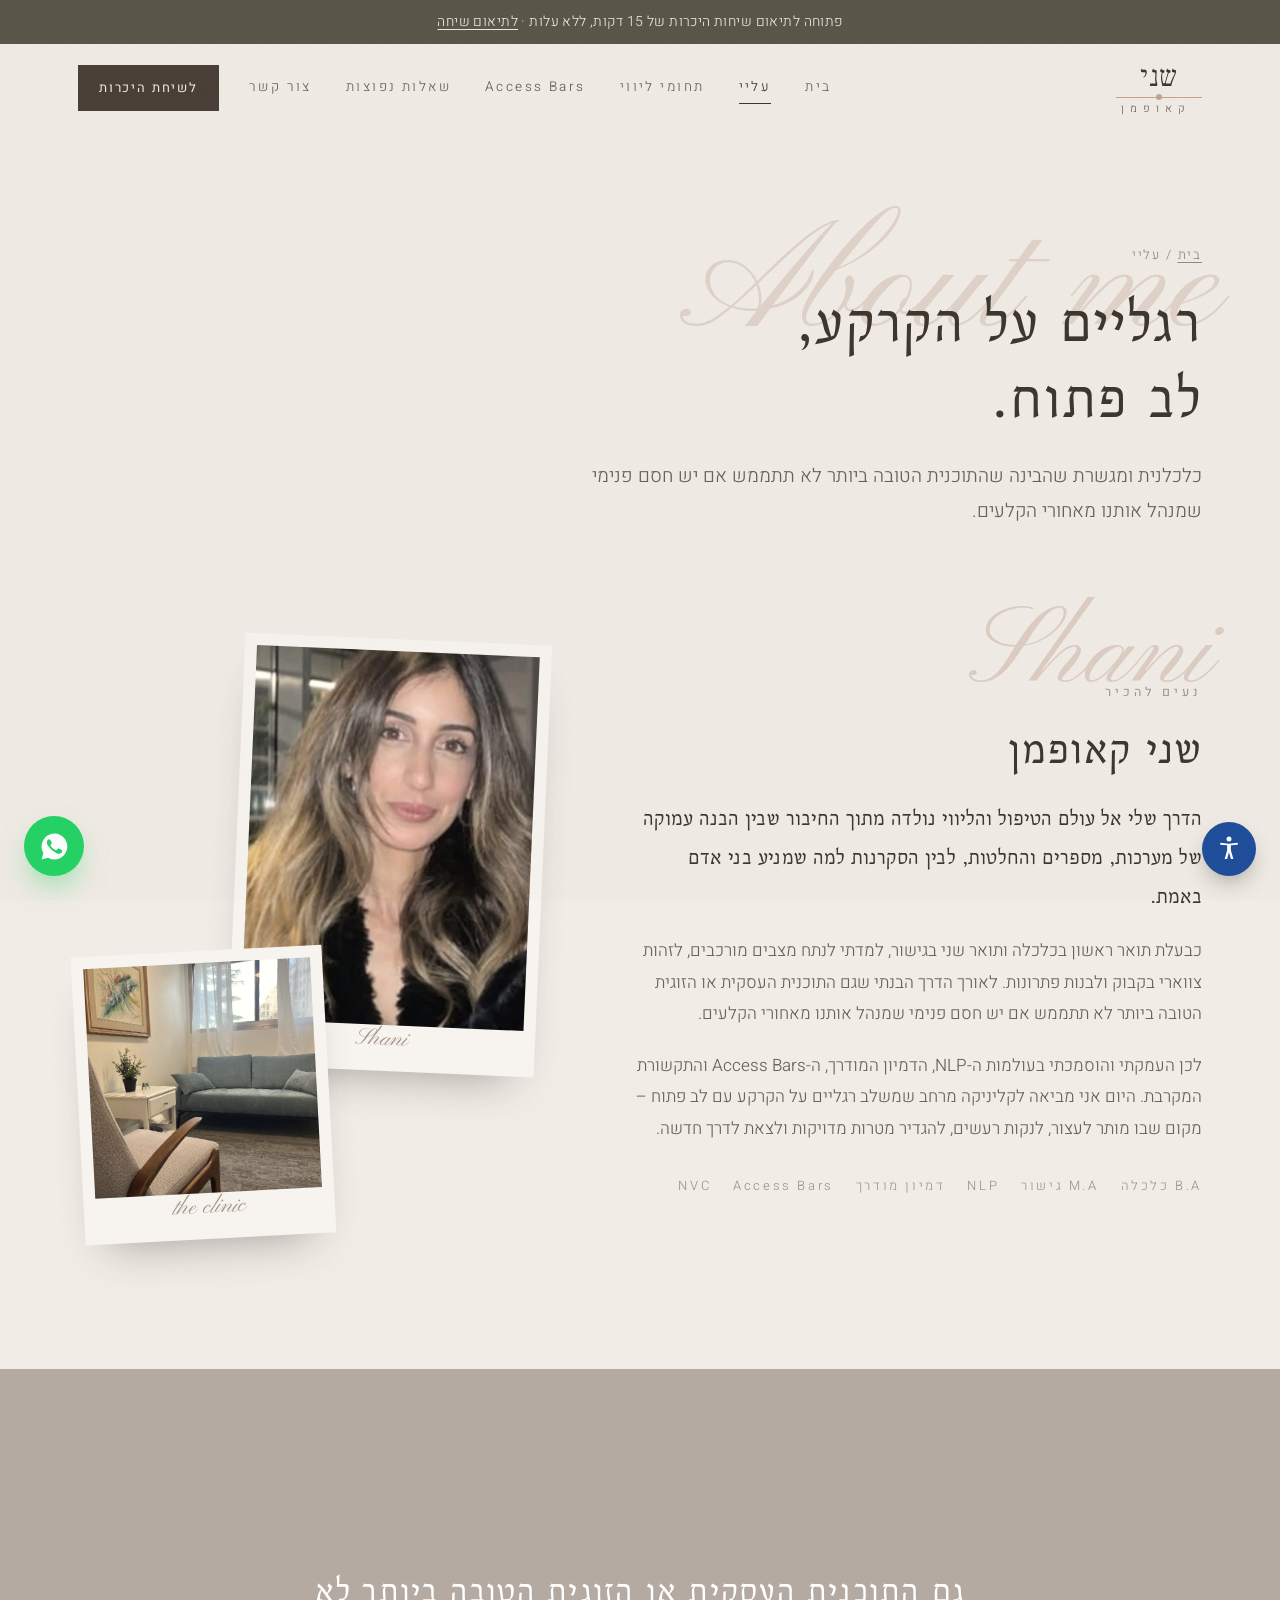
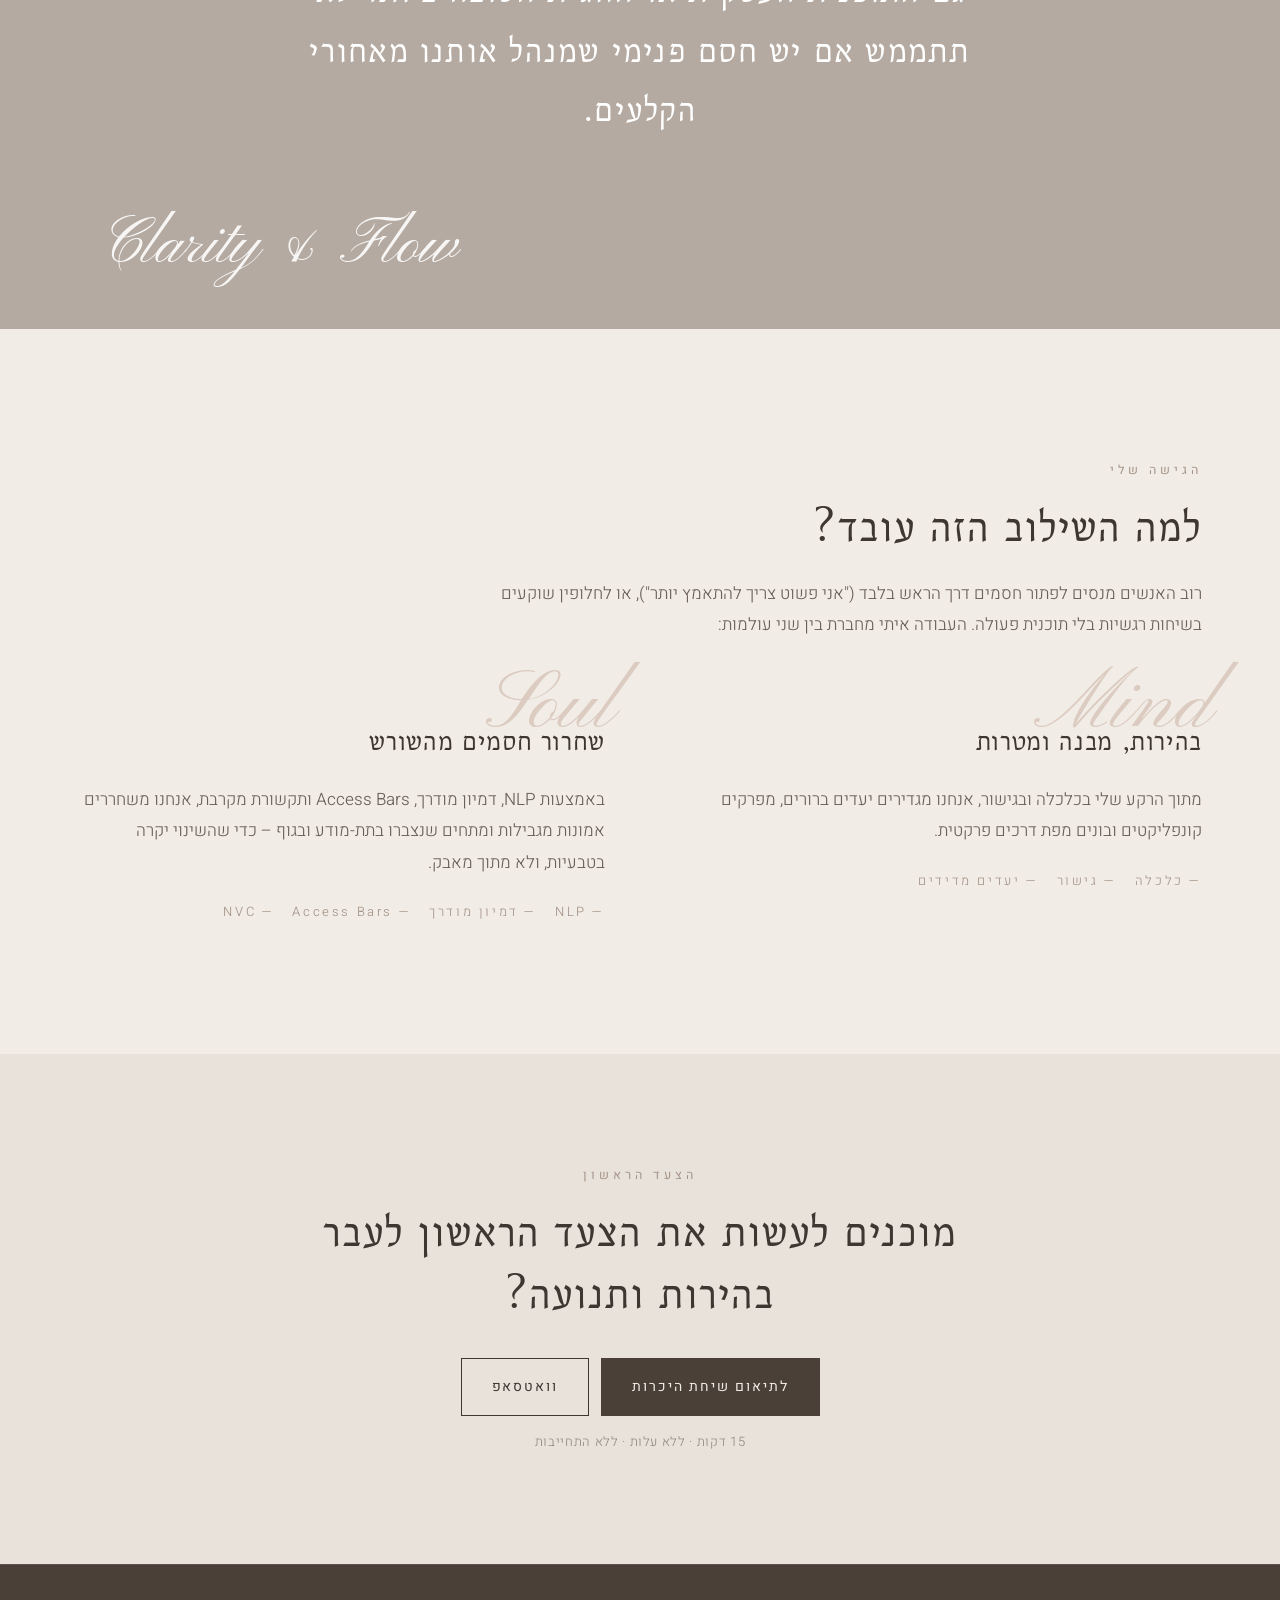
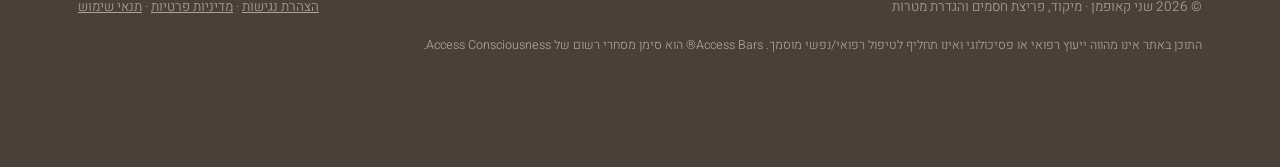
==== about.html @ eb892810 "Initial site for Shani Kaufman Co-Authored-By: Claude Opus 5.5 <noreply@anthropic.com>" ====
<!doctype html>
<html lang="he" dir="rtl">
<head>
<meta charset="utf-8">
<meta name="viewport" content="width=device-width, initial-scale=1">
<title>עליי | שני קאופמן</title>
<meta name="description" content="שני קאופמן – B.A בכלכלה, M.A בגישור, מוסמכת NLP, דמיון מודרך, Access Bars ותקשורת מקרבת.">
<meta property="og:title" content="עליי | שני קאופמן">
<meta property="og:description" content="שני קאופמן – B.A בכלכלה, M.A בגישור, מוסמכת NLP, דמיון מודרך, Access Bars ותקשורת מקרבת.">
<meta property="og:image" content="assets/shani.jpg">
<meta name="theme-color" content="#F1ECE6">
<link rel="icon" href="data:image/svg+xml,%3Csvg xmlns='http://www.w3.org/2000/svg' viewBox='0 0 64 64'%3E%3Crect width='64' height='64' rx='16' fill='%234A4038'/%3E%3Cpath d='M12 40c6 0 9-14 17-14s7 12 0 12-4-14 8-14h15' fill='none' stroke='%23F1ECE6' stroke-width='3.4' stroke-linecap='round'/%3E%3Ccircle cx='52' cy='24' r='3.2' fill='%23C4A68C'/%3E%3C/svg%3E">
<link rel="preconnect" href="https://fonts.googleapis.com">
<link rel="preconnect" href="https://fonts.gstatic.com" crossorigin>
<link href="https://fonts.googleapis.com/css2?family=Bellefair&family=Frank+Ruhl+Libre:wght@300;400&family=Heebo:wght@300;400;500&family=Pinyon+Script&display=swap" rel="stylesheet">
<link rel="stylesheet" href="assets/style.css">
</head>
<body>
<a class="skip" href="#main">דילוג לתוכן הראשי</a>
<div class="topbar">פתוחה לתיאום שיחות היכרות של 15 דקות, ללא עלות · <a href="contact.html">לתיאום שיחה</a></div>
<header class="nav" id="nav"><div class="nav-in">
<a href="index.html" class="brand" aria-label="שני קאופמן – דף הבית"><span class="wm"><span class="wm-1">שני</span><span class="wm-line" aria-hidden="true"><i></i></span><span class="wm-2">קאופמן</span></span></a>
<nav class="nav-links" aria-label="ניווט ראשי"><a href="index.html">בית</a><a href="about.html" aria-current="page">עליי</a><a href="services.html">תחומי ליווי</a><a href="access-bars.html">Access Bars</a><a href="faq.html">שאלות נפוצות</a><a href="contact.html">צור קשר</a></nav>
<details class="mobile-menu"><summary>תפריט ☰</summary><nav aria-label="ניווט נייד"><a href="index.html">בית</a><a href="about.html" aria-current="page">עליי</a><a href="services.html">תחומי ליווי</a><a href="access-bars.html">Access Bars</a><a href="faq.html">שאלות נפוצות</a><a href="contact.html">צור קשר</a></nav></details>
<a href="contact.html" class="btn btn-fill"><span>לשיחת היכרות</span></a>
</div></header>
<main id="main" tabindex="-1">
<section class="page-hero"><div class="wrap"><span class="script" aria-hidden="true">About me</span>
<div class="crumbs rv"><a href="index.html">בית</a> / עליי</div>
<h1 class="rv d1">רגליים על הקרקע,<br>לב פתוח.</h1><p class="rv d2">כלכלנית ומגשרת שהבינה שהתוכנית הטובה ביותר לא תתממש אם יש חסם פנימי שמנהל אותנו מאחורי הקלעים.</p></div></section><section class="about" id="about" style="background:transparent;padding-top:20px">
  <div class="wrap about-grid">
    <div style="position:relative">
      <span class="script" aria-hidden="true">Shani</span>
      <div class="label rv">נעים להכיר</div>
      <h2 class="rv d1" style="margin-top:14px">שני קאופמן</h2>
      <p class="big rv d1">הדרך שלי אל עולם הטיפול והליווי נולדה מתוך החיבור שבין הבנה עמוקה של מערכות, מספרים והחלטות, לבין הסקרנות למה שמניע בני אדם באמת.</p>
      <p class="rv">כבעלת תואר ראשון בכלכלה ותואר שני בגישור, למדתי לנתח מצבים מורכבים, לזהות צווארי בקבוק ולבנות פתרונות. לאורך הדרך הבנתי שגם התוכנית העסקית או הזוגית הטובה ביותר לא תתממש אם יש חסם פנימי שמנהל אותנו מאחורי הקלעים.</p>
      <p class="rv">לכן העמקתי והוסמכתי בעולמות ה-NLP, הדמיון המודרך, ה-Access Bars והתקשורת המקרבת. היום אני מביאה לקליניקה מרחב שמשלב רגליים על הקרקע עם לב פתוח – מקום שבו מותר לעצור, לנקות רעשים, להגדיר מטרות מדויקות ולצאת לדרך חדשה.</p>
      <div class="creds rv"><span>B.A כלכלה</span><span>M.A גישור</span><span>NLP</span><span>דמיון מודרך</span><span>Access Bars</span><span>NVC</span></div>
    </div>
    <div class="about-pics rv d1">
      <figure class="p1"><img class="photo" src="assets/shani.jpg" alt="שני קאופמן"><figcaption>Shani</figcaption></figure>
      <figure class="p2"><img class="photo" src="assets/clinic-3.jpg" alt="הקליניקה" loading="lazy"><figcaption>the clinic</figcaption></figure>
    </div>
  </div>
</section><!-- BAND -->
<div class="band">
  <div class="bg" aria-hidden="true"></div>
  <blockquote class="rv">גם התוכנית העסקית או הזוגית הטובה ביותר לא תתממש אם יש חסם פנימי שמנהל אותנו מאחורי הקלעים.</blockquote>
  <span class="script" aria-hidden="true">Clarity &amp; Flow</span>
</div>

<section id="approach">
  <div class="wrap">
    <div class="label rv">הגישה שלי</div>
    <h2 class="rv d1" style="margin-top:14px;max-width:760px">למה השילוב הזה עובד?</h2>
    <p class="rv d2" style="margin-top:20px;max-width:720px;color:var(--ink-soft)">רוב האנשים מנסים לפתור חסמים דרך הראש בלבד ("אני פשוט צריך להתאמץ יותר"), או לחלופין שוקעים בשיחות רגשיות בלי תוכנית פעולה. העבודה איתי מחברת בין שני עולמות:</p>
    <div class="duo">
      <div class="world rv"><span class="script" aria-hidden="true">Mind</span>
        <h3>בהירות, מבנה ומטרות</h3>
        <p>מתוך הרקע שלי בכלכלה ובגישור, אנחנו מגדירים יעדים ברורים, מפרקים קונפליקטים ובונים מפת דרכים פרקטית.</p>
        <ul><li>כלכלה</li><li>גישור</li><li>יעדים מדידים</li></ul></div>
      <div class="world rv d1"><span class="script" aria-hidden="true">Soul</span>
        <h3>שחרור חסמים מהשורש</h3>
        <p>באמצעות NLP, דמיון מודרך, Access Bars ותקשורת מקרבת, אנחנו משחררים אמונות מגבילות ומתחים שנצברו בתת-מודע ובגוף – כדי שהשינוי יקרה בטבעיות, ולא מתוך מאבק.</p>
        <ul><li>NLP</li><li>דמיון מודרך</li><li>Access Bars</li><li>NVC</li></ul></div>
    </div>
  </div>
</section><section class="cta-strip"><div class="label rv">הצעד הראשון</div><h2 class="rv d1" style="margin-top:14px">מוכנים לעשות את הצעד הראשון לעבר בהירות ותנועה?</h2>
<div class="btns rv d2"><a href="contact.html" class="btn btn-fill">לתיאום שיחת היכרות</a><a href="#" class="btn wa-link">וואטסאפ</a></div>
<p class="hero-note">15 דקות · ללא עלות · ללא התחייבות</p></section>
</main>
<footer><div class="wrap">
  <span>© <span id="y"></span> שני קאופמן · מיקוד, פריצת חסמים והגדרת מטרות</span>
  <span><a href="accessibility.html">הצהרת נגישות</a> · <a href="privacy.html">מדיניות פרטיות</a> · <a href="terms.html">תנאי שימוש</a></span>
  <span style="flex-basis:100%;font-size:12.5px">התוכן באתר אינו מהווה ייעוץ רפואי או פסיכולוגי ואינו תחליף לטיפול רפואי/נפשי מוסמך. Access Bars® הוא סימן מסחרי רשום של Access Consciousness.</span>
</div></footer>
<a class="fab wa-link" href="#" aria-label="שליחת הודעה בוואטסאפ"><svg viewBox="0 0 24 24" aria-hidden="true"><path d="M12 2a10 10 0 0 0-8.6 15.1L2 22l5-1.3A10 10 0 1 0 12 2zm5.8 14.2c-.2.7-1.4 1.3-2 1.4-.5.1-1.2.1-1.9-.1a17 17 0 0 1-6.9-6c-.5-.8-.9-1.8-.9-2.8 0-1 .5-1.6.8-1.9.3-.3.6-.3.8-.3h.6c.2 0 .4 0 .6.5l.9 2.1c.1.2.1.4 0 .5l-.4.6-.4.4c-.1.2-.3.3-.1.6.2.3.8 1.3 1.7 2.1 1.2 1 2.1 1.4 2.4 1.5.3.1.5.1.7-.1l.9-1.1c.2-.3.4-.2.7-.1l2 1c.3.1.5.2.5.3.1.2.1.7-.1 1.4z"/></svg></a>

<button class="a11y-btn" id="a11yBtn" aria-label="תפריט נגישות" aria-expanded="false" aria-controls="a11yPanel"><svg viewBox="0 0 24 24" aria-hidden="true"><circle cx="12" cy="4" r="2"/><path d="M19 8.5 13.5 9v4l2 7h-2l-1.5-5.5L10.5 20h-2l2-7V9L5 8.5V7l7 .8 7-.8z"/></svg></button>
<div class="a11y-panel" id="a11yPanel" role="dialog" aria-label="אפשרויות נגישות">
  <h4>התאמות נגישות</h4>
  <button data-c="fs1" aria-pressed="false">הגדלת טקסט</button>
  <button data-c="fs2" aria-pressed="false">הגדלת טקסט נוספת</button>
  <button data-c="hc" aria-pressed="false">ניגודיות גבוהה</button>
  <button data-c="gs" aria-pressed="false">גווני אפור</button>
  <button data-c="ul" aria-pressed="false">הדגשת קישורים</button>
  <button data-c="rf" aria-pressed="false">גופן קריא</button>
  <button data-c="na" aria-pressed="false">עצירת אנימציות</button>
  <button id="a11yReset">איפוס</button>
  <a href="accessibility.html">הצהרת נגישות</a>
</div>

<script src="assets/site.js"></script>
</body>
</html>
---- assets/style.css ----
:root{
  --paper:#F1ECE6; --paper-2:#E9E2DA; --card:#F7F4F0;
  --ink:#3E3631; --ink-soft:#6B615A; --muted:#968B82;
  --taupe:#A6968A; --blush:#CDB6A7; --olive:#5A574A; --deep:#4A4038; --gold:#C4A68C;
  --line:rgba(62,54,49,.16);
  --serif:'Bellefair','Frank Ruhl Libre',serif; --sans:'Heebo',system-ui,sans-serif; --script:'Pinyon Script',cursive;
  --max:1180px;
  --torn:url("data:image/svg+xml,%3Csvg xmlns='http://www.w3.org/2000/svg' viewBox='0 0 100 100' preserveAspectRatio='none'%3E%3Cpath d='M0 1.2 4 .3 9 1.4 14 .2 19 1 25 .1 31 1.3 37 .4 43 1.1 50 0 56 1.2 62 .3 68 1 74 .2 80 1.3 86 .4 92 1.2 100 .3V99.2L95 100 89 98.9 83 99.8 77 98.8 71 99.9 65 98.9 59 99.7 53 98.7 47 99.8 41 99 35 99.9 29 98.8 23 99.7 17 98.9 11 99.9 5 99 0 99.8Z'/%3E%3C/svg%3E");
}
*{box-sizing:border-box;margin:0;padding:0}
html{scroll-behavior:smooth}
body{font-family:var(--sans);font-weight:300;background:var(--paper);color:var(--ink);line-height:1.85;font-size:17px;-webkit-font-smoothing:antialiased;overflow-x:hidden}
/* paper texture */
body::before{content:"";position:fixed;inset:0;pointer-events:none;z-index:100;opacity:.35;mix-blend-mode:multiply;
  background-image:url("data:image/svg+xml,%3Csvg xmlns='http://www.w3.org/2000/svg' width='300' height='300'%3E%3Cfilter id='n'%3E%3CfeTurbulence type='fractalNoise' baseFrequency='.75' numOctaves='4' stitchTiles='stitch'/%3E%3CfeColorMatrix values='0 0 0 0 .45 0 0 0 0 .4 0 0 0 0 .36 0 0 0 .18 0'/%3E%3C/filter%3E%3Crect width='100%25' height='100%25' filter='url(%23n)'/%3E%3C/svg%3E")}
img{max-width:100%;display:block}
a{color:inherit;text-decoration:none}
.wrap{max-width:var(--max);margin:0 auto;padding:0 28px}
.photo{filter:sepia(.18) saturate(.78) contrast(.96) brightness(1.02)}
.torn{-webkit-mask:var(--torn) center/100% 100%;mask:var(--torn) center/100% 100%}
.label{font-family:var(--sans);font-size:12.5px;letter-spacing:.32em;font-weight:400;color:var(--taupe);text-transform:uppercase}
.script{font-family:var(--script);font-weight:400;color:var(--blush);line-height:1;pointer-events:none;direction:ltr}
h1,h2,h3{font-family:var(--serif);font-weight:400;letter-spacing:.02em;color:var(--ink)}
h2{font-size:clamp(32px,4vw,52px);line-height:1.2}

/* announcement + nav */
.topbar{background:var(--olive);color:#EDE7DF;text-align:center;font-size:14px;padding:9px 16px;letter-spacing:.03em}
.topbar a{text-decoration:underline;text-underline-offset:3px}
.nav{position:sticky;top:0;z-index:50;background:rgba(241,236,230,.86);backdrop-filter:blur(12px);-webkit-backdrop-filter:blur(12px);border-bottom:1px solid transparent;transition:border-color .3s}
.nav.scrolled{border-color:var(--line)}
.nav-in{max-width:var(--max);margin:0 auto;padding:18px 28px;display:flex;align-items:center;gap:30px}
.brand{font-family:var(--serif);font-size:25px;letter-spacing:.12em;display:flex;align-items:center;gap:12px}
.brand svg{width:44px;height:28px}
.nav-links{display:flex;gap:34px;margin-inline-start:auto;font-size:13.5px;letter-spacing:.18em;color:var(--ink-soft)}
.nav-links a{position:relative;padding:4px 0}
.nav-links a::after{content:"";position:absolute;bottom:0;right:0;width:0;height:1px;background:var(--ink);transition:width .35s}
.nav-links a:hover::after{width:100%}
.btn{display:inline-flex;align-items:center;justify-content:center;gap:10px;font-family:var(--sans);font-weight:400;font-size:14px;letter-spacing:.14em;padding:15px 30px;border:1px solid var(--ink);background:transparent;color:var(--ink);cursor:pointer;transition:.35s}
.btn:hover{background:var(--ink);color:var(--paper)}
.btn-fill{background:var(--deep);color:var(--paper);border-color:var(--deep)}
.btn-fill:hover{background:transparent;color:var(--deep)}
.btn-wa{background:#25D366;border-color:#25D366;color:#fff}
.btn-wa:hover{background:#1ea952;border-color:#1ea952;color:#fff}
.btn svg{width:18px;height:18px}
.nav .btn{padding:10px 20px;font-size:13px}

/* HERO */
.hero{display:grid;grid-template-columns:38% 62%;min-height:calc(100vh - 110px)}
.hero-txt{display:flex;flex-direction:column;justify-content:center;padding:60px 56px;position:relative}
.hero-txt h1{font-size:clamp(40px,4.6vw,66px);line-height:1.15;margin:22px 0 26px}
.hero-txt h1 span{display:block;color:var(--taupe)}
.hero-txt p{color:var(--ink-soft);max-width:420px}
.hero-txt .btns{display:flex;flex-wrap:wrap;gap:12px;margin-top:36px}
.hero-note{font-size:13px;color:var(--muted);margin-top:14px;letter-spacing:.05em}
.hero-vis{position:relative;overflow:hidden;background:#B9AEA4}
.hero-vis .bg{position:absolute;inset:0;background:url(assets/clinic-2.jpg) center/cover;filter:sepia(.35) saturate(.5) brightness(.95);transform:scale(1.08);animation:slowzoom 24s ease-in-out infinite alternate}
.hero-vis::after{content:"";position:absolute;inset:0;background:linear-gradient(90deg,rgba(74,64,56,.15),rgba(166,150,138,.55))}
@keyframes slowzoom{to{transform:scale(1.16)}}
.hero-vis .inner{position:relative;z-index:2;height:100%;display:grid;grid-template-columns:1fr 1fr;align-items:center;gap:30px;padding:60px 50px}
.hero-portrait{width:100%;max-width:300px;justify-self:center;transform:rotate(-2deg);box-shadow:0 30px 50px -20px rgba(0,0,0,.45)}
.hero-portrait img{aspect-ratio:4/5;object-fit:cover;object-position:50% 25%;width:100%}
.tape{position:absolute;width:90px;height:26px;background:rgba(241,236,230,.65);top:-10px;left:50%;transform:translateX(-50%) rotate(3deg);z-index:2}
.hero-quote{color:#fff;font-family:var(--serif);font-size:clamp(24px,2.4vw,34px);line-height:1.35;letter-spacing:.03em;text-shadow:0 2px 20px rgba(0,0,0,.25)}
.hero-quote small{display:block;margin-top:18px;font-family:var(--sans);font-size:12px;letter-spacing:.3em;opacity:.85}

/* welcome */
section{padding:130px 0;position:relative}
.welcome{display:grid;grid-template-columns:.8fr 1.2fr;gap:90px;align-items:start}
.welcome .pic{position:relative;max-width:360px;margin-top:40px}
.welcome .pic img{aspect-ratio:4/5;object-fit:cover;object-position:50% 25%;width:100%}
.welcome .txt{position:relative}
.welcome .script{position:absolute;top:-70px;right:-20px;font-size:120px;opacity:.55}
.welcome h2{position:relative;color:var(--taupe);font-size:clamp(30px,3.4vw,44px)}
.welcome .txt p{margin-top:22px;color:var(--ink-soft);max-width:560px}
.welcome .txt p strong{font-weight:500;color:var(--ink)}

/* pains */
.pains{display:grid;grid-template-columns:1fr 1fr;gap:0;margin-top:50px;border-top:1px solid var(--line)}
.pain{padding:34px 0 34px 40px;border-bottom:1px solid var(--line)}
.pain:nth-child(odd){border-left:1px solid var(--line)}
.pain:nth-child(even){padding-right:40px;padding-left:0}
.pain h3{font-size:24px;margin-bottom:8px;display:flex;align-items:baseline;gap:14px}
.pain h3 i{font-style:normal;font-family:var(--serif);font-size:15px;color:var(--gold)}
.pain p{color:var(--ink-soft);font-size:16px}

/* quote band */
.band{position:relative;min-height:560px;display:grid;place-items:center;overflow:hidden;text-align:center;padding:100px 24px}
.band .bg{position:absolute;inset:0;background:url(assets/clinic-1.jpg) center 30%/cover;filter:sepia(.45) saturate(.45) brightness(.9) blur(1.5px);transform:scale(1.05)}
.band::after{content:"";position:absolute;inset:0;background:rgba(120,106,94,.5)}
.band blockquote{position:relative;z-index:2;max-width:760px;color:#fff;font-family:var(--serif);font-size:clamp(26px,3.2vw,42px);line-height:1.45;letter-spacing:.03em}
.band .script{position:absolute;z-index:2;bottom:50px;left:8%;color:#fff;font-size:64px;opacity:.9}

/* approach */
.duo{display:grid;grid-template-columns:1fr 1fr;gap:70px;margin-top:70px}
.world{position:relative}
.world .script{position:absolute;top:-46px;right:-10px;font-size:84px;opacity:.6}
.world h3{position:relative;font-size:32px;margin-bottom:14px}
.world p{color:var(--ink-soft)}
.world ul{list-style:none;display:flex;flex-wrap:wrap;gap:8px 18px;margin-top:22px;font-size:13px;letter-spacing:.2em;color:var(--taupe)}
.world li::before{content:"— "}

/* offerings */
.offer{display:grid;grid-template-columns:1fr 1fr;gap:90px;align-items:center;margin-bottom:120px}
.offer:last-child{margin-bottom:0}
.offer.flip .offer-img{order:-1}
.offer-txt{position:relative;max-width:470px}
.offer-txt .script{position:absolute;top:-58px;right:-30px;font-size:96px;opacity:.6}
.offer-txt h3{position:relative;font-size:clamp(28px,2.8vw,38px);line-height:1.2;margin-bottom:22px}
.offer-txt ul{list-style:none;display:grid;gap:14px}
.offer-txt li{color:var(--ink-soft);padding-inline-start:22px;position:relative;font-size:16px}
.offer-txt li::before{content:"";position:absolute;right:0;top:13px;width:10px;height:1px;background:var(--taupe)}
.offer-txt li b{font-weight:500;color:var(--ink)}
.offer-txt .btn{margin-top:30px}
.offer-img{position:relative;max-width:440px;justify-self:center;width:100%}
.offer-img img{width:100%;aspect-ratio:4/5;object-fit:cover}

/* about */
.about{background:var(--paper-2)}
.about-grid{display:grid;grid-template-columns:1.1fr .9fr;gap:90px;align-items:center}
.about .script{font-size:110px;opacity:.55;position:absolute;top:-80px;right:-10px}
.about h2{position:relative}
.about p{color:var(--ink-soft);margin-top:20px}
.about p.big{font-family:var(--serif);font-size:25px;line-height:1.55;color:var(--ink)}
.creds{display:flex;flex-wrap:wrap;gap:8px 22px;margin-top:30px;font-size:13px;letter-spacing:.2em;color:var(--taupe)}
.about-pics{position:relative;height:600px}
.about-pics figure{position:absolute;background:var(--card);padding:12px 12px 46px;box-shadow:0 25px 45px -25px rgba(62,54,49,.45)}
.about-pics img{width:100%;height:100%;object-fit:cover}
.about-pics .p1{width:66%;height:72%;top:0;right:0;transform:rotate(2.5deg)}
.about-pics .p1 img{object-position:50% 25%}
.about-pics .p2{width:54%;height:48%;bottom:0;left:0;transform:rotate(-3deg)}
.about-pics figcaption{position:absolute;bottom:10px;right:0;left:0;text-align:center;font-family:var(--script);font-size:24px;color:var(--taupe);direction:ltr}

/* process */
.steps{display:grid;grid-template-columns:repeat(3,1fr);gap:50px;margin-top:70px}
.step .n{font-family:var(--serif);font-size:80px;line-height:1;color:var(--blush);opacity:.8}
.step h3{font-size:25px;margin:10px 0 12px}
.step p{color:var(--ink-soft);font-size:16px}
.gallery{display:grid;grid-template-columns:1.3fr 1fr 1fr;gap:20px;margin-top:90px}
.gallery img{width:100%;height:360px;object-fit:cover}

/* faq */
.faq-wrap{display:grid;grid-template-columns:.8fr 1.2fr;gap:90px}
details{border-bottom:1px solid var(--line);padding:26px 0}
details:first-child{border-top:1px solid var(--line)}
summary{list-style:none;cursor:pointer;display:flex;justify-content:space-between;gap:20px;align-items:center;font-family:var(--serif);font-size:23px}
summary::-webkit-details-marker{display:none}
summary i{flex:none;font-style:normal;font-size:26px;font-weight:300;color:var(--taupe);transition:transform .3s}
details[open] summary i{transform:rotate(45deg)}
details p{margin-top:14px;color:var(--ink-soft);max-width:640px}

/* contact */
.contact{background:var(--deep);color:#EDE6DE}
.contact h2{color:#F4EFE9}
.contact .label{color:var(--blush)}
.contact-grid{display:grid;grid-template-columns:1fr 1fr;gap:80px}
.contact .script{color:var(--gold);font-size:90px;opacity:.5;position:absolute;top:-60px;right:-10px}
.contact-intro{position:relative}
.contact-intro p{margin-top:20px;color:rgba(237,230,222,.75)}
.cards{display:grid;gap:0;margin-top:40px;border-top:1px solid rgba(237,230,222,.18)}
.cc{display:flex;align-items:center;gap:20px;padding:20px 4px;border-bottom:1px solid rgba(237,230,222,.18);transition:padding .3s}
.cc:hover{padding-inline-start:14px}
.cc svg{width:24px;height:24px;flex:none}
.cc small{display:block;font-size:12px;letter-spacing:.25em;color:var(--blush)}
.cc b{font-weight:400;font-size:18px;direction:ltr;unicode-bidi:plaintext}
.cc .arr{margin-inline-start:auto;opacity:.6}
form{background:var(--card);color:var(--ink);padding:48px 44px}
form h3{font-size:30px;margin-bottom:26px}
.field{margin-bottom:20px}
.field>label{display:block;font-size:12.5px;letter-spacing:.2em;color:var(--ink-soft);margin-bottom:6px}
.field input[type=text],.field input[type=tel]{width:100%;padding:12px 2px;border:0;border-bottom:1px solid var(--line);background:transparent;font:inherit;font-size:17px;color:var(--ink);transition:.2s}
.field input:focus{outline:none;border-color:var(--deep)}
.chips{display:flex;flex-wrap:wrap;gap:8px;margin-top:6px}
.chips input{position:absolute;opacity:0;width:1px;height:1px}
.chips label{cursor:pointer;padding:9px 16px;border:1px solid var(--line);font-size:14.5px;transition:.2s}
.chips input:checked+label{background:var(--deep);color:var(--paper);border-color:var(--deep)}
.chips input:focus-visible+label{outline:3px solid var(--gold);outline-offset:2px}
.consent{display:flex;gap:10px;align-items:flex-start;font-size:13.5px;color:var(--ink-soft);margin-top:8px}
.consent input{margin-top:5px;width:18px;height:18px;accent-color:var(--deep);flex:none}
.consent a{text-decoration:underline}
.form-btns{display:grid;grid-template-columns:1fr 1fr;gap:10px;margin-top:22px}

footer{background:var(--deep);color:rgba(237,230,222,.6);font-size:13.5px;padding:30px 0 110px;border-top:1px solid rgba(237,230,222,.12)}
footer .wrap{display:flex;justify-content:space-between;flex-wrap:wrap;gap:14px}
footer a{text-decoration:underline}

/* fab */
.fab{position:fixed;bottom:24px;left:24px;z-index:60;width:60px;height:60px;border-radius:50%;background:#25D366;display:grid;place-items:center;box-shadow:0 14px 30px -8px rgba(37,211,102,.55);transition:transform .3s}
.fab:hover{transform:scale(1.08)}
.fab svg{width:31px;height:31px;fill:#fff}

/* a11y */
.skip{position:absolute;top:-60px;right:16px;z-index:200;background:var(--deep);color:#fff;padding:12px 18px}
.skip:focus{top:12px}
:focus-visible{outline:3px solid var(--gold);outline-offset:3px}
.a11y-btn{position:fixed;bottom:24px;right:24px;z-index:60;width:54px;height:54px;border-radius:50%;background:#1F4E9C;border:0;cursor:pointer;display:grid;place-items:center;box-shadow:0 10px 24px -8px rgba(0,0,0,.4)}
.a11y-btn svg{width:30px;height:30px;fill:#fff}
.a11y-panel{position:fixed;bottom:88px;right:24px;z-index:61;width:270px;background:#fff;color:#111;border-radius:16px;padding:18px;box-shadow:0 20px 50px -10px rgba(0,0,0,.35);display:none;font-size:15px}
.a11y-panel.open{display:block}
.a11y-panel h4{font-size:16px;margin-bottom:10px}
.a11y-panel button{display:block;width:100%;text-align:right;padding:10px 12px;margin-bottom:6px;border-radius:10px;border:1px solid #ddd;background:#f7f7f7;font:inherit;cursor:pointer;color:#111}
.a11y-panel button[aria-pressed=true]{background:#1F4E9C;color:#fff;border-color:#1F4E9C}
.a11y-panel a{font-size:13.5px;text-decoration:underline;color:#1F4E9C}
html.fs1 body{font-size:19px} html.fs2 body{font-size:21px}
html.hc body{background:#fff!important;color:#000!important} html.hc body::before{display:none}
html.hc p,html.hc li,html.hc h2,html.hc .label{color:#000!important} html.hc .contact,html.hc footer{background:#000!important} html.hc .contact *, html.hc footer *{color:#fff!important} html.hc form *{color:#000!important}
html.ul a{text-decoration:underline!important}
html.rf body,html.rf h1,html.rf h2,html.rf h3,html.rf summary{font-family:Arial,sans-serif!important}
html.na *{animation:none!important;transition:none!important} html.na .rv{opacity:1;transform:none}
html.gs body{filter:grayscale(1)}

/* reveal */
.rv{opacity:0;transform:translateY(34px);transition:opacity 1.1s cubic-bezier(.2,.7,.2,1),transform 1.1s cubic-bezier(.2,.7,.2,1)}
.rv.in{opacity:1;transform:none}
.d1{transition-delay:.12s}.d2{transition-delay:.24s}

@media (max-width:980px){
  .nav-links{display:none}
  .hero{grid-template-columns:1fr}
  .hero-txt{padding:56px 24px 60px}
  .hero-vis .inner{grid-template-columns:1fr;padding:60px 28px;text-align:center}
  .hero-portrait{max-width:240px}
  .welcome,.duo,.offer,.about-grid,.faq-wrap,.contact-grid{grid-template-columns:1fr;gap:50px}
  .offer.flip .offer-img{order:0}
  .offer-img{max-width:360px}
  .welcome .pic{margin:0 auto}
  .pains{grid-template-columns:1fr}
  .pain,.pain:nth-child(even){padding:28px 0;border-left:0!important}
  .steps{grid-template-columns:1fr;gap:36px}
  .gallery{grid-template-columns:1fr}
  .gallery img{height:260px}
  .about-pics{height:460px}
  section{padding:90px 0}
  form{padding:34px 24px}
  .band .script{font-size:46px;bottom:26px}
}
@media (max-width:560px){
  body{font-size:16px}
  .wrap{padding:0 16px}
  .nav-in{padding:14px 16px;gap:14px}
  .brand{font-size:20px;letter-spacing:.06em}
  .nav .btn span{display:none}
  .form-btns{grid-template-columns:1fr}
  .welcome .script,.about .script,.offer-txt .script{font-size:72px;top:-44px}
}
@media (prefers-reduced-motion:reduce){*{animation:none!important;transition:none!important}.rv{opacity:1;transform:none}}

/* inner pages */
.page-hero{position:relative;padding:110px 0 90px;overflow:hidden}
.page-hero .wrap{position:relative}
.page-hero .script{position:absolute;top:-30px;right:10px;font-size:clamp(90px,12vw,170px);opacity:.45}
.page-hero h1{position:relative;font-size:clamp(42px,5.4vw,76px);line-height:1.1;margin-top:16px;max-width:900px}
.page-hero p{position:relative;margin-top:24px;max-width:640px;color:var(--ink-soft);font-size:19px}
.crumbs{font-size:13px;letter-spacing:.14em;color:var(--muted)}
.crumbs a{text-decoration:underline;text-underline-offset:3px}
.nav-links a[aria-current=page]{color:var(--ink)}
.nav-links a[aria-current=page]::after{width:100%}
.teasers{display:grid;grid-template-columns:repeat(3,1fr);gap:34px;margin-top:70px}
.teaser{display:block;position:relative}
.teaser img{width:100%;aspect-ratio:4/5;object-fit:cover;transition:transform 1s}
.teaser .imgw{overflow:hidden}
.teaser:hover img{transform:scale(1.05)}
.teaser .script{display:block;font-size:52px;margin:22px 0 -12px}
.teaser h3{font-size:25px;line-height:1.3}
.teaser span.more{display:inline-block;margin-top:12px;font-size:13px;letter-spacing:.22em;border-bottom:1px solid var(--ink);padding-bottom:3px}
.prose{max-width:720px}
.prose p{color:var(--ink-soft);margin-top:20px}
.split{display:grid;grid-template-columns:1fr 1fr;gap:90px;align-items:center}
.cta-strip{text-align:center;padding:110px 24px;background:var(--paper-2)}
.cta-strip h2{max-width:760px;margin:0 auto}
.cta-strip .btns{display:flex;justify-content:center;gap:12px;flex-wrap:wrap;margin-top:34px}
.mobile-menu{display:none}
@media (max-width:980px){
  .teasers,.split{grid-template-columns:1fr;gap:50px}
  .mobile-menu{display:block;margin-inline-start:auto}
  .mobile-menu summary{font-size:13px;letter-spacing:.2em;padding:8px 0;font-family:var(--sans)}
  .mobile-menu nav{position:absolute;top:100%;right:0;left:0;background:var(--paper);border-bottom:1px solid var(--line);display:grid;padding:10px 24px 20px}
  .mobile-menu nav a{padding:12px 0;border-bottom:1px solid var(--line);font-family:var(--serif);font-size:22px}
  .nav .btn{display:none}
}
/* logo #5 wordmark */
.brand .wm{display:inline-flex;flex-direction:column;align-items:center;line-height:1;gap:5px}
.wm-1{font-family:'Frank Ruhl Libre',serif;font-weight:300;font-size:30px;letter-spacing:.02em;color:var(--ink)}
.wm-line{position:relative;width:86px;height:1px;background:var(--gold)}
.wm-line i{position:absolute;top:-2.5px;left:50%;width:6px;height:6px;margin-left:-3px;border-radius:50%;background:var(--gold)}
.wm-2{font-family:var(--sans);font-weight:300;font-size:11px;letter-spacing:.55em;margin-inline-end:-.55em;color:var(--ink-soft)}
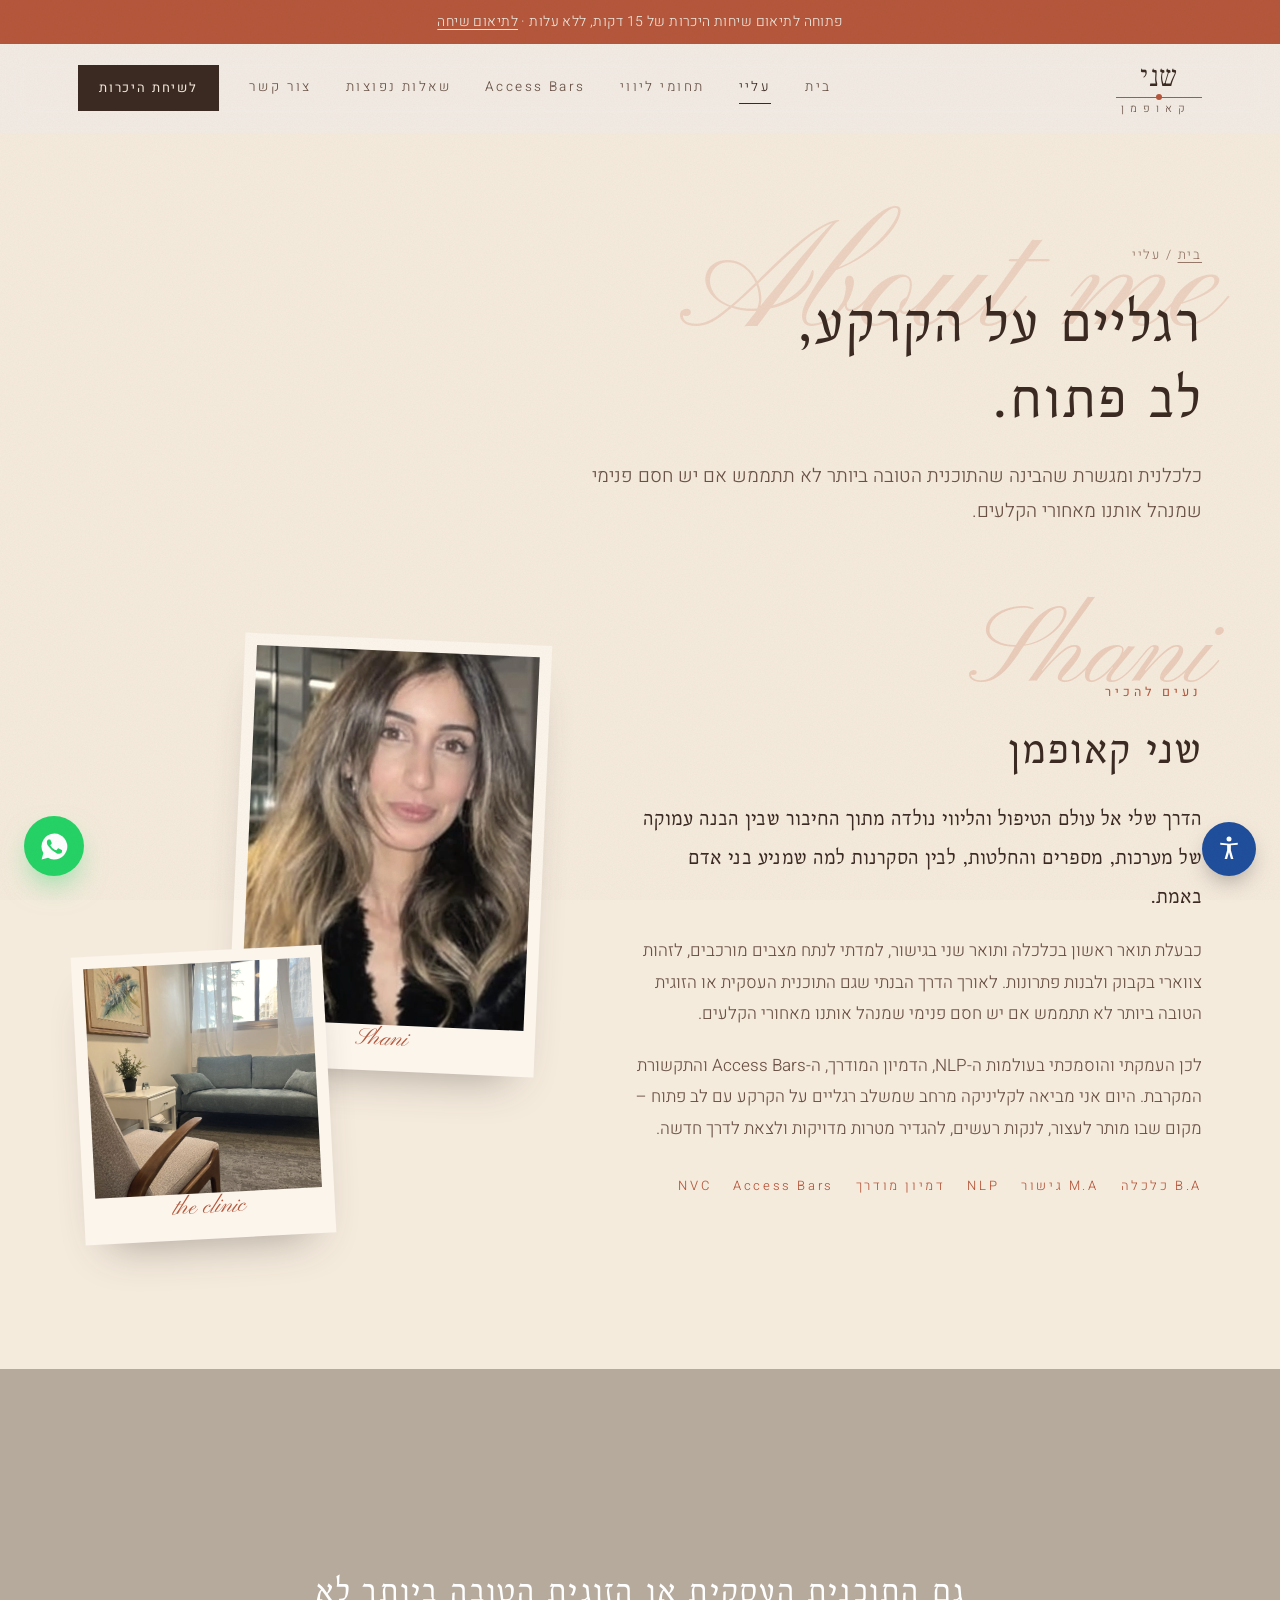
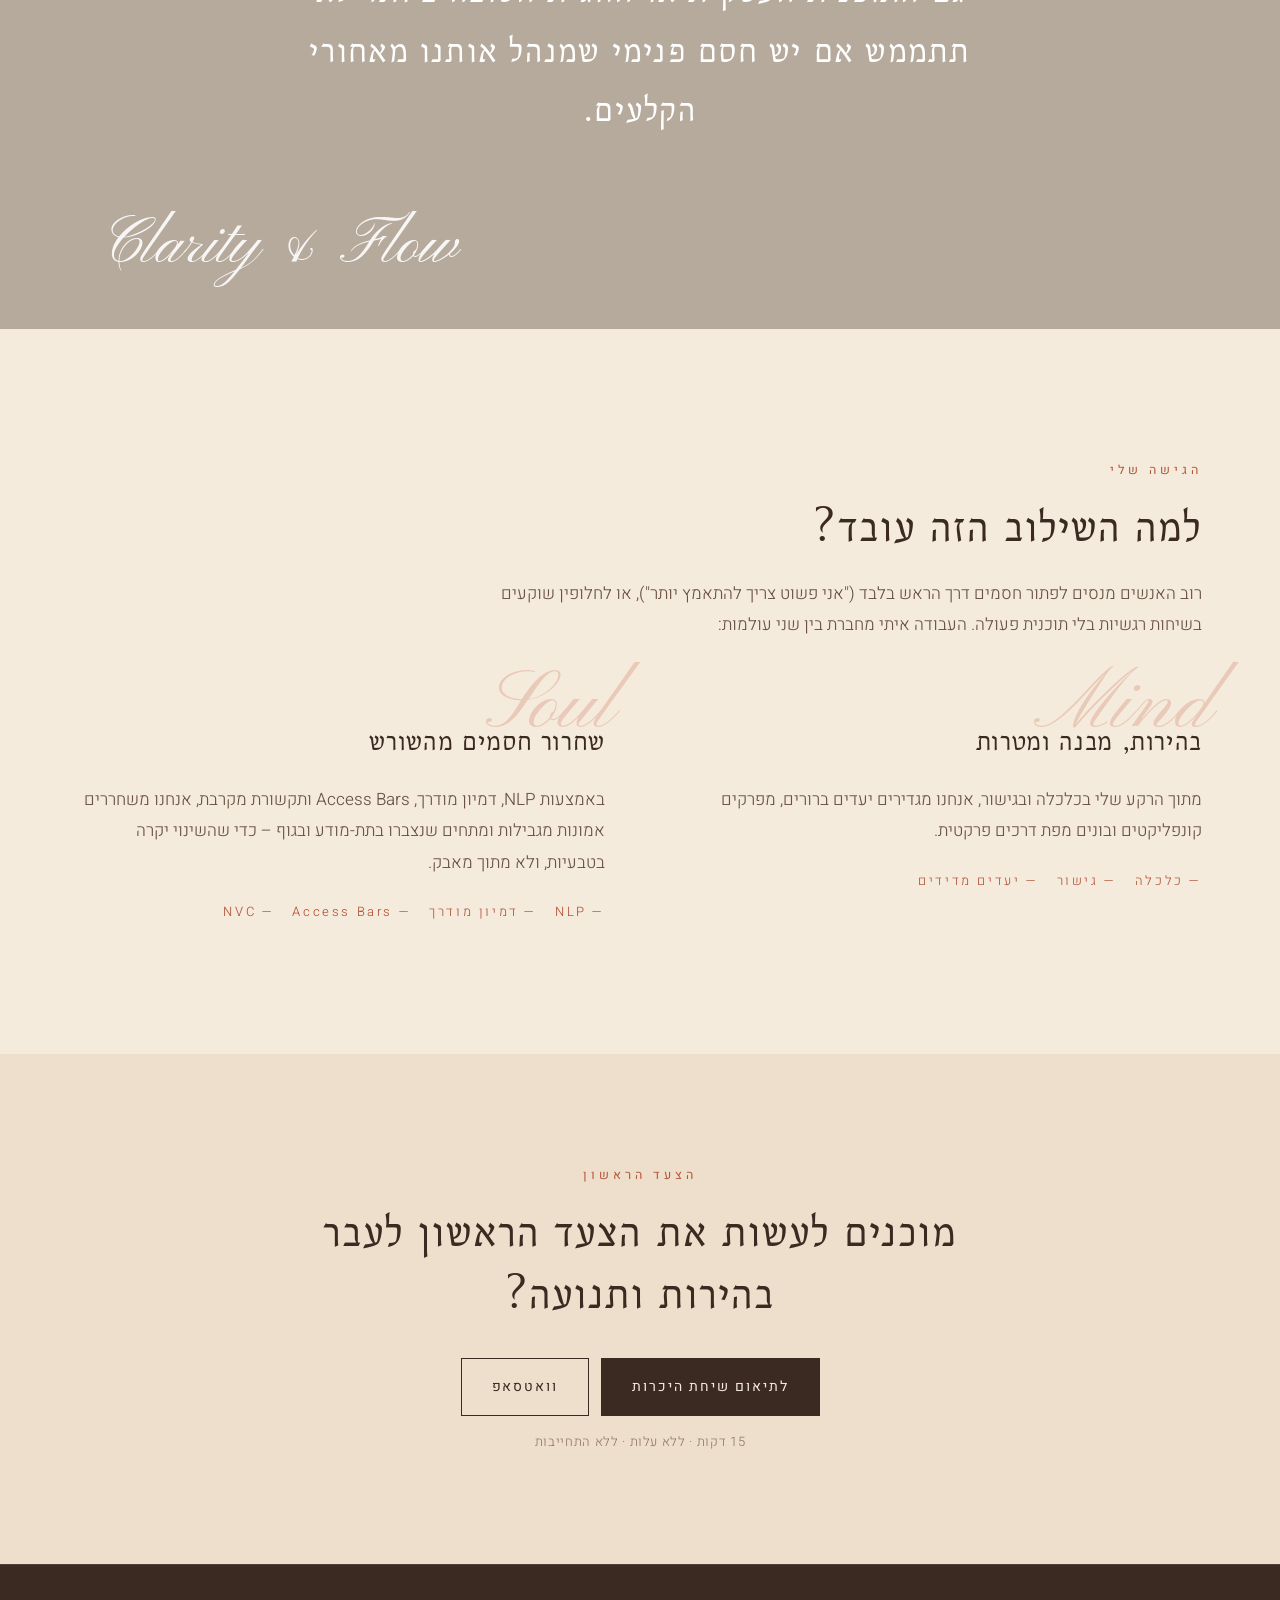
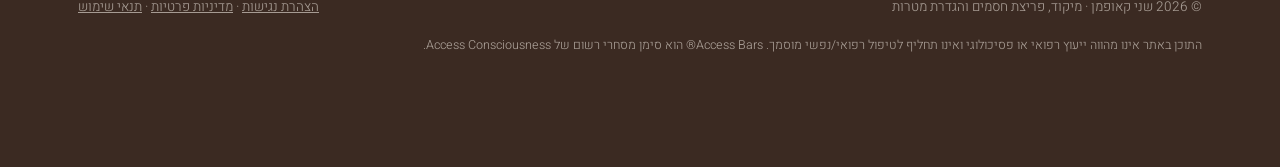
==== commit 93680365: "Apply terracotta palette Co-Authored-By: Claude Opus 5.5 <noreply@anthropic.com>" ====
--- a/about.html
+++ b/about.html
@@ -8,7 +8,7 @@
 <meta property="og:title" content="עליי | שני קאופמן">
 <meta property="og:description" content="שני קאופמן – B.A בכלכלה, M.A בגישור, מוסמכת NLP, דמיון מודרך, Access Bars ותקשורת מקרבת.">
 <meta property="og:image" content="assets/shani.jpg">
-<meta name="theme-color" content="#F1ECE6">
+<meta name="theme-color" content="#F5EBDD">
 <link rel="icon" href="data:image/svg+xml,%3Csvg xmlns='http://www.w3.org/2000/svg' viewBox='0 0 64 64'%3E%3Crect width='64' height='64' rx='16' fill='%234A4038'/%3E%3Cpath d='M12 40c6 0 9-14 17-14s7 12 0 12-4-14 8-14h15' fill='none' stroke='%23F1ECE6' stroke-width='3.4' stroke-linecap='round'/%3E%3Ccircle cx='52' cy='24' r='3.2' fill='%23C4A68C'/%3E%3C/svg%3E">
 <link rel="preconnect" href="https://fonts.googleapis.com">
 <link rel="preconnect" href="https://fonts.gstatic.com" crossorigin>
--- a/assets/style.css
+++ b/assets/style.css
@@ -1,8 +1,8 @@
 
 :root{
-  --paper:#F1ECE6; --paper-2:#E9E2DA; --card:#F7F4F0;
-  --ink:#3E3631; --ink-soft:#6B615A; --muted:#968B82;
-  --taupe:#A6968A; --blush:#CDB6A7; --olive:#5A574A; --deep:#4A4038; --gold:#C4A68C;
+  --paper:#F5EBDD; --paper-2:#EEDFCC; --card:#FBF5EC;
+  --ink:#3B2A22; --ink-soft:#6A5246; --muted:#97796A;
+  --taupe:#B5573B; --blush:#E2B5A0; --olive:#B5573B; --deep:#3B2A22; --gold:#B5573B;
   --line:rgba(62,54,49,.16);
   --serif:'Bellefair','Frank Ruhl Libre',serif; --sans:'Heebo',system-ui,sans-serif; --script:'Pinyon Script',cursive;
   --max:1180px;
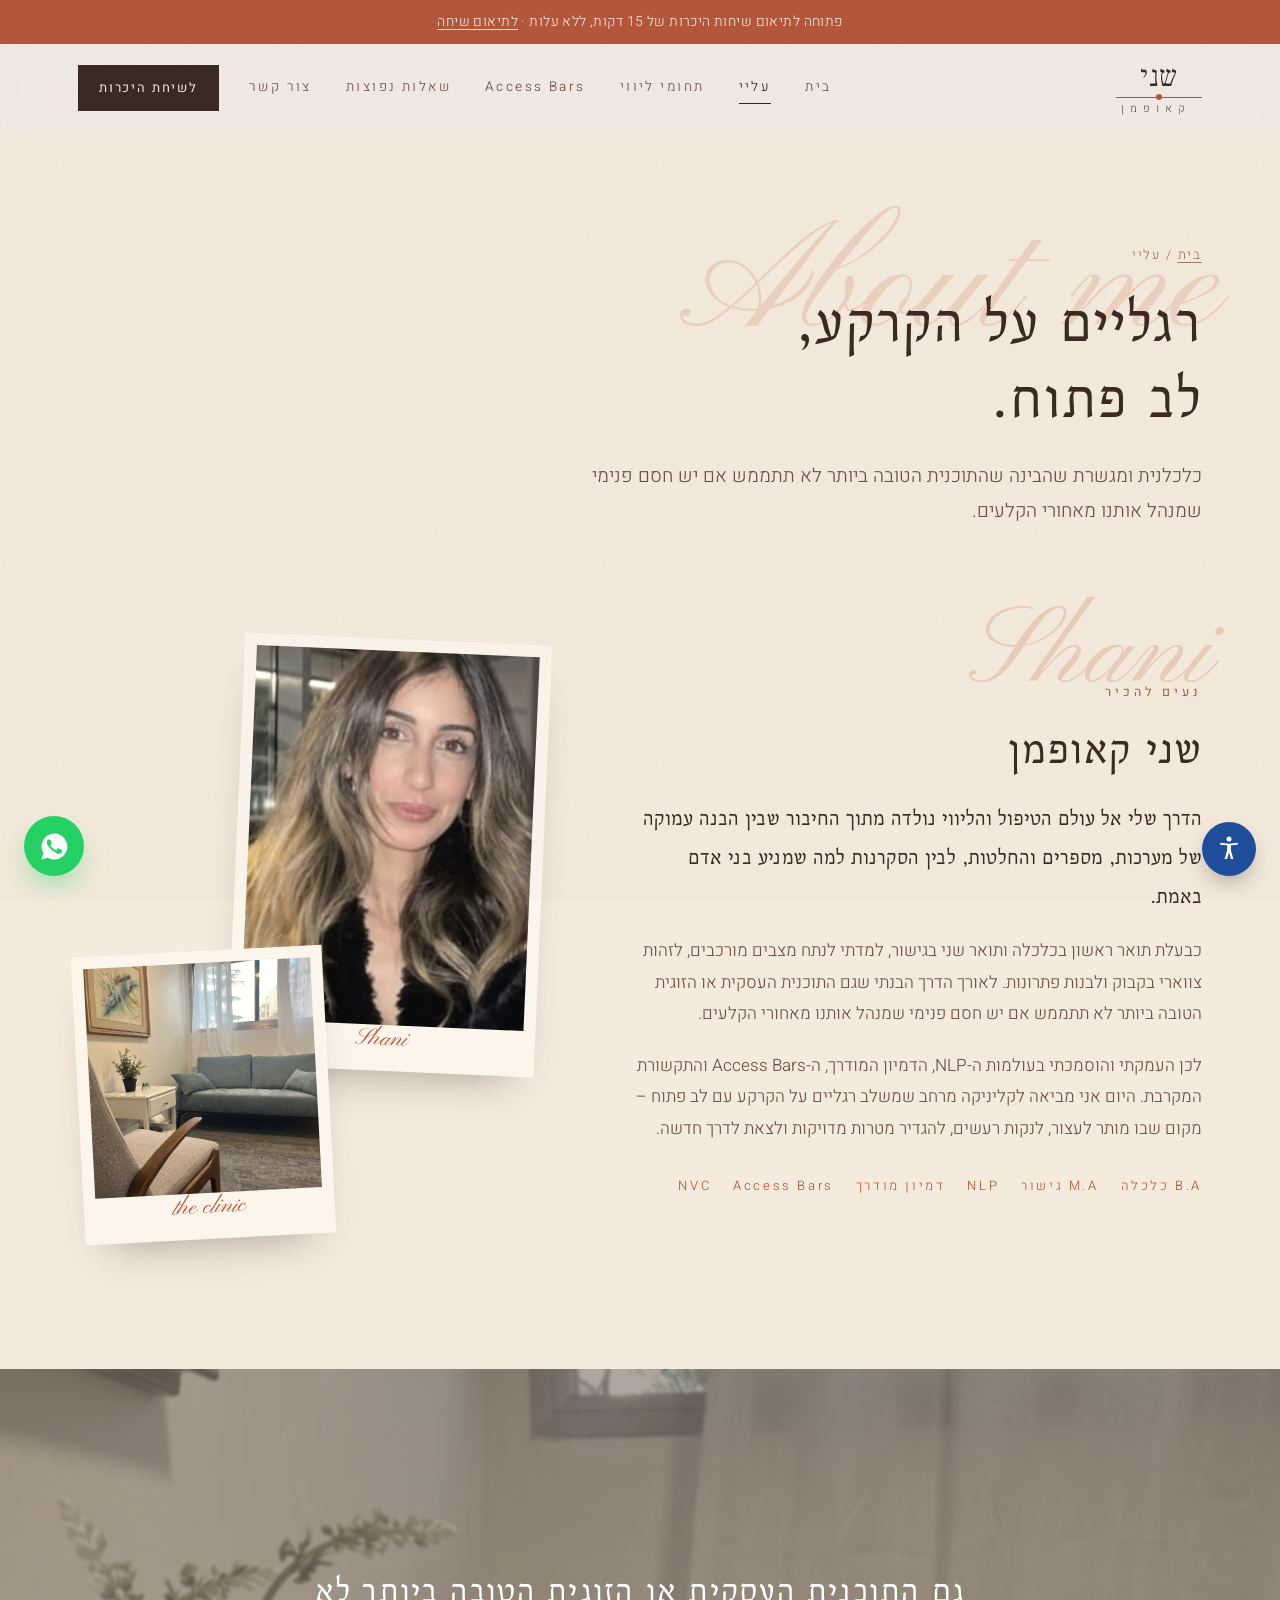
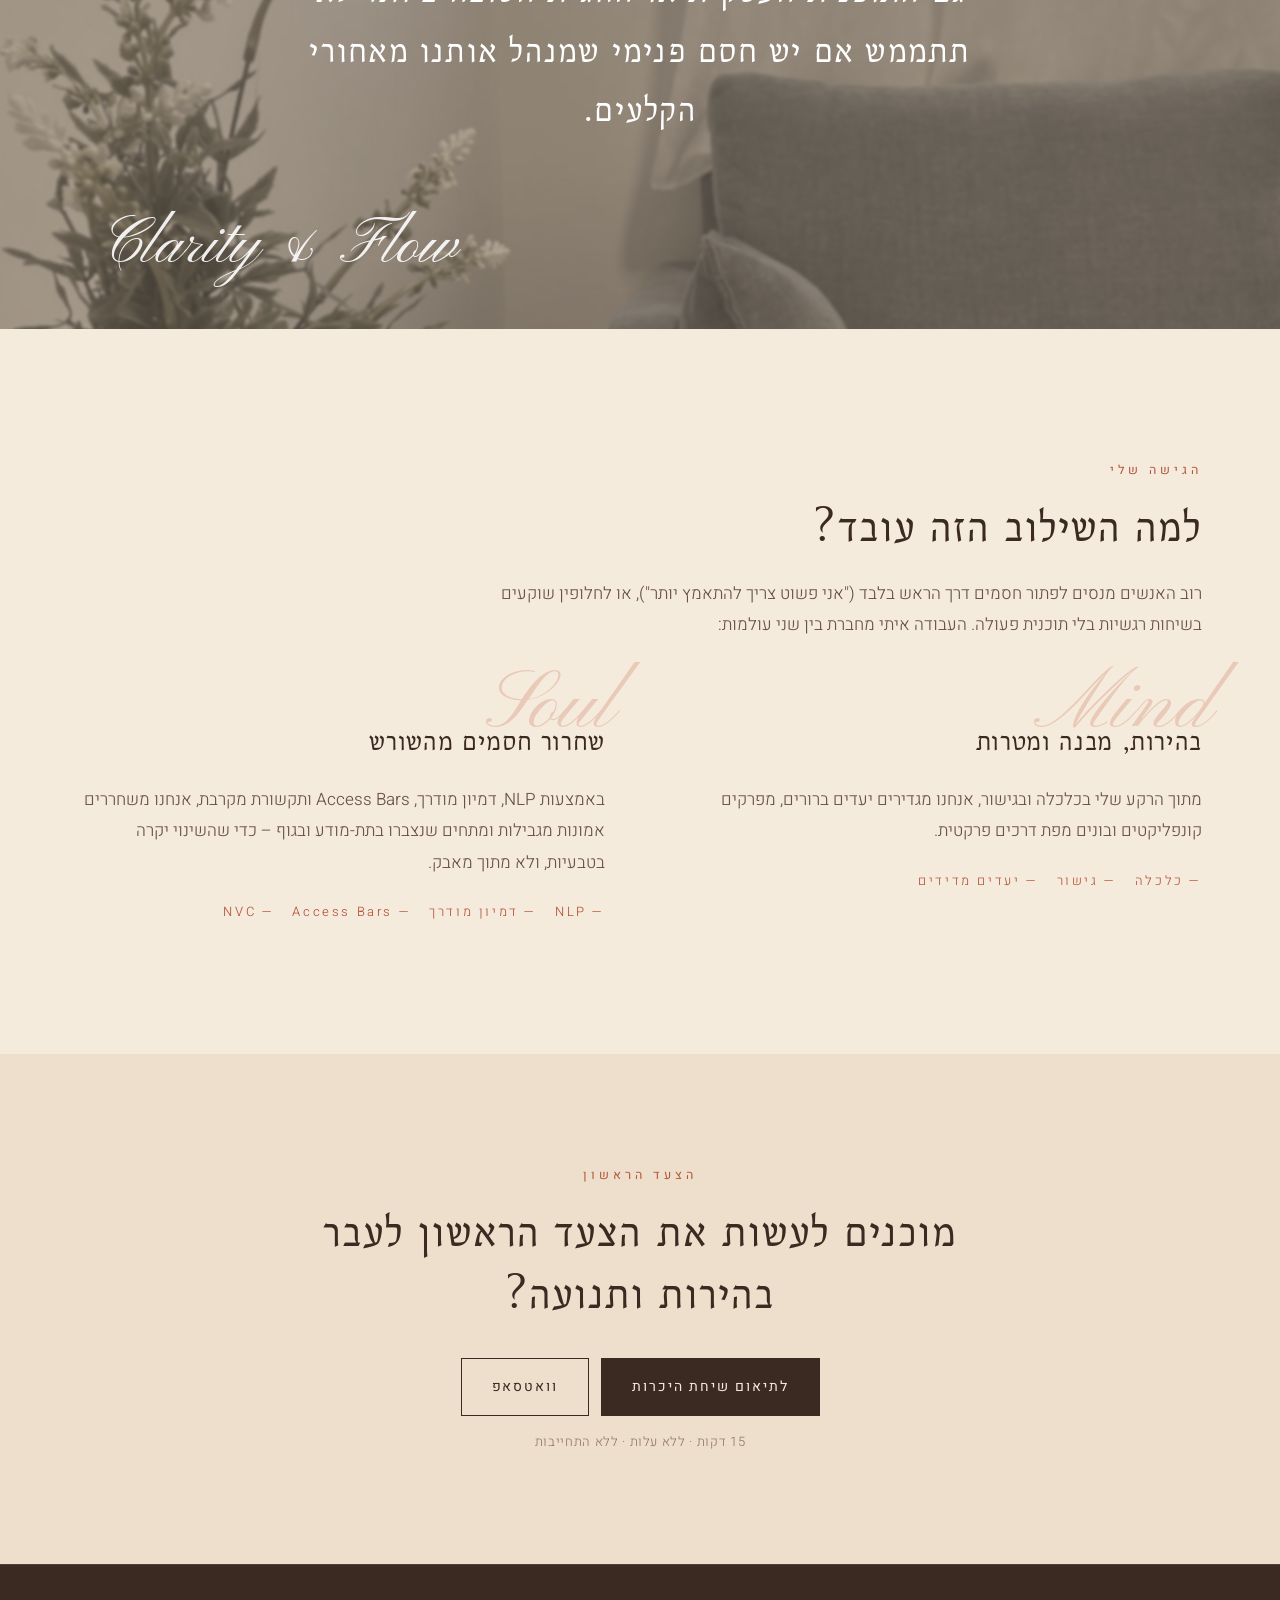
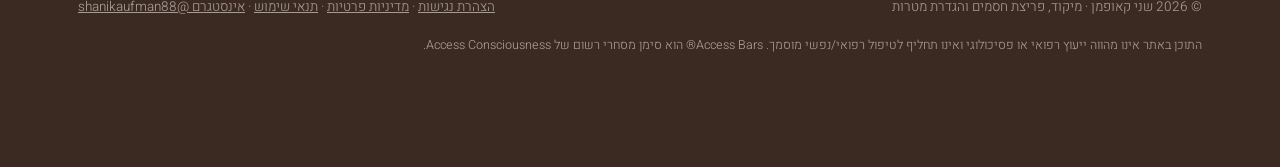
==== commit 5405bdc7: "Add Instagram links Co-Authored-By: Claude Opus 5.5 <noreply@anthropic.com>" ====
--- a/about.html
+++ b/about.html
@@ -72,7 +72,7 @@
 </main>
 <footer><div class="wrap">
   <span>© <span id="y"></span> שני קאופמן · מיקוד, פריצת חסמים והגדרת מטרות</span>
-  <span><a href="accessibility.html">הצהרת נגישות</a> · <a href="privacy.html">מדיניות פרטיות</a> · <a href="terms.html">תנאי שימוש</a></span>
+  <span><a href="accessibility.html">הצהרת נגישות</a> · <a href="privacy.html">מדיניות פרטיות</a> · <a href="terms.html">תנאי שימוש</a> · <a href="https://www.instagram.com/shanikaufman88/" target="_blank" rel="noopener">אינסטגרם @shanikaufman88</a></span>
   <span style="flex-basis:100%;font-size:12.5px">התוכן באתר אינו מהווה ייעוץ רפואי או פסיכולוגי ואינו תחליף לטיפול רפואי/נפשי מוסמך. Access Bars® הוא סימן מסחרי רשום של Access Consciousness.</span>
 </div></footer>
 <a class="fab wa-link" href="#" aria-label="שליחת הודעה בוואטסאפ"><svg viewBox="0 0 24 24" aria-hidden="true"><path d="M12 2a10 10 0 0 0-8.6 15.1L2 22l5-1.3A10 10 0 1 0 12 2zm5.8 14.2c-.2.7-1.4 1.3-2 1.4-.5.1-1.2.1-1.9-.1a17 17 0 0 1-6.9-6c-.5-.8-.9-1.8-.9-2.8 0-1 .5-1.6.8-1.9.3-.3.6-.3.8-.3h.6c.2 0 .4 0 .6.5l.9 2.1c.1.2.1.4 0 .5l-.4.6-.4.4c-.1.2-.3.3-.1.6.2.3.8 1.3 1.7 2.1 1.2 1 2.1 1.4 2.4 1.5.3.1.5.1.7-.1l.9-1.1c.2-.3.4-.2.7-.1l2 1c.3.1.5.2.5.3.1.2.1.7-.1 1.4z"/></svg></a>
--- a/assets/style.css
+++ b/assets/style.css
@@ -54,7 +54,7 @@
 .hero-txt .btns{display:flex;flex-wrap:wrap;gap:12px;margin-top:36px}
 .hero-note{font-size:13px;color:var(--muted);margin-top:14px;letter-spacing:.05em}
 .hero-vis{position:relative;overflow:hidden;background:#B9AEA4}
-.hero-vis .bg{position:absolute;inset:0;background:url(assets/clinic-2.jpg) center/cover;filter:sepia(.35) saturate(.5) brightness(.95);transform:scale(1.08);animation:slowzoom 24s ease-in-out infinite alternate}
+.hero-vis .bg{position:absolute;inset:0;background:url(clinic-2.jpg) center/cover;filter:sepia(.35) saturate(.5) brightness(.95);transform:scale(1.08);animation:slowzoom 24s ease-in-out infinite alternate}
 .hero-vis::after{content:"";position:absolute;inset:0;background:linear-gradient(90deg,rgba(74,64,56,.15),rgba(166,150,138,.55))}
 @keyframes slowzoom{to{transform:scale(1.16)}}
 .hero-vis .inner{position:relative;z-index:2;height:100%;display:grid;grid-template-columns:1fr 1fr;align-items:center;gap:30px;padding:60px 50px}
@@ -86,7 +86,7 @@
 
 /* quote band */
 .band{position:relative;min-height:560px;display:grid;place-items:center;overflow:hidden;text-align:center;padding:100px 24px}
-.band .bg{position:absolute;inset:0;background:url(assets/clinic-1.jpg) center 30%/cover;filter:sepia(.45) saturate(.45) brightness(.9) blur(1.5px);transform:scale(1.05)}
+.band .bg{position:absolute;inset:0;background:url(clinic-1.jpg) center 30%/cover;filter:sepia(.45) saturate(.45) brightness(.9) blur(1.5px);transform:scale(1.05)}
 .band::after{content:"";position:absolute;inset:0;background:rgba(120,106,94,.5)}
 .band blockquote{position:relative;z-index:2;max-width:760px;color:#fff;font-family:var(--serif);font-size:clamp(26px,3.2vw,42px);line-height:1.45;letter-spacing:.03em}
 .band .script{position:absolute;z-index:2;bottom:50px;left:8%;color:#fff;font-size:64px;opacity:.9}
